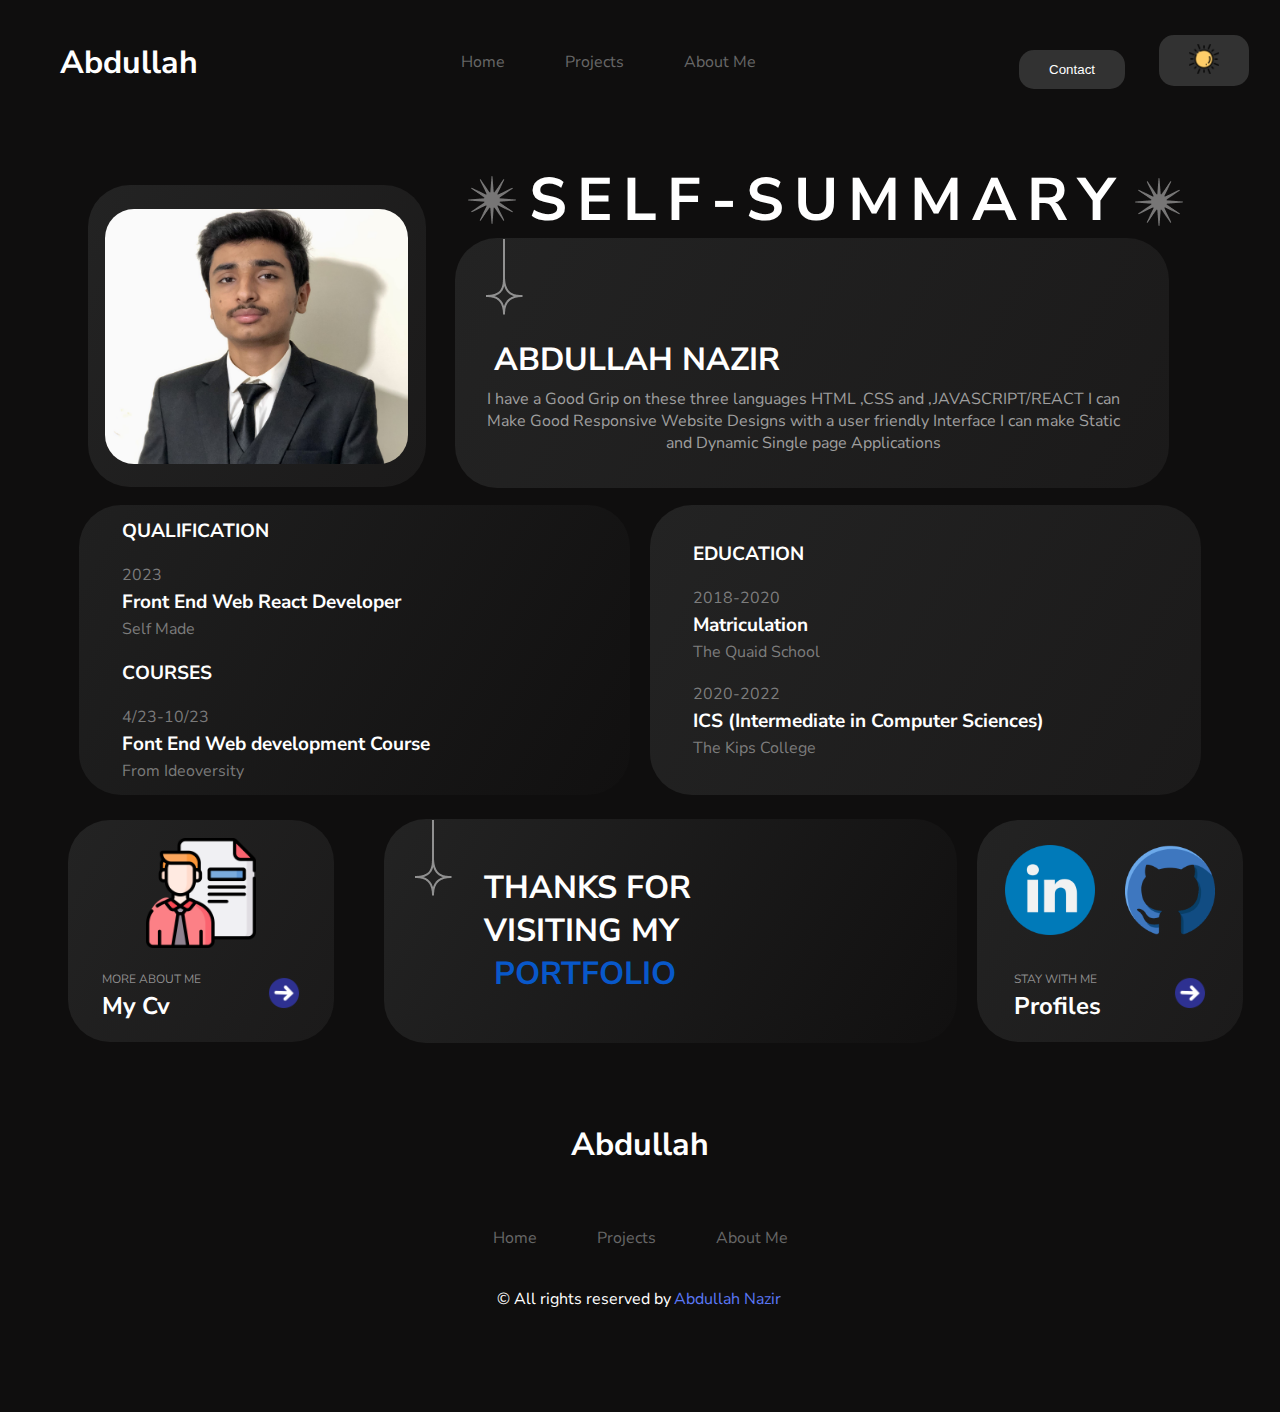
==== About Me.html @ 4bf7710f "Add files via upload" ====
<!DOCTYPE html>
<html lang="en">
<head>
    <meta charset="UTF-8">
    <meta name="viewport" content="width=device-width, initial-scale=1.0">
    <link rel="preconnect" href="https://fonts.googleapis.com">
    <link rel="preconnect" href="https://fonts.gstatic.com" crossorigin>
    <link href="https://fonts.googleapis.com/css2?family=Nunito+Sans:opsz,wght@6..12,400&family=Roboto:wght@300;800&display=swap" rel="stylesheet">
<link href="https://cdn.jsdelivr.net/npm/bootstrap@5.3.2/dist/css/bootstrap.min.css" rel="stylesheet" integrity="sha384-T3c6CoIi6uLrA9TneNEoa7RxnatzjcDSCmG1MXxSR1GAsXEV/Dwwykc2MPK8M2HN" crossorigin="anonymous">
<link rel="icon" href="briefcase.png">
    
    <title>About Me</title>
</head>
<style>
/* .nav p{
    margin: 0 30px;
} */
.offcanvas{
    max-width: 80%;
}
.off-canvas{
    display: none;
}

@media screen and (max-width:760px) {
.off-canvas{
    display: block;
    margin: -3px 0px;
}
.tog-4{
    display: flex;
}

.navbar .nav{
    display: none;
}
.hide-4{
    display:none;
}
.moon{
    display: none;
}
.sun{
}
.name{
    /* margin: 0 20px; */
}
.off-canvas{
    /* margin: 0 20px; */
    /* background-color: black; */
}
body .contact .sun{
display: block;
padding: 4px 10px;

}
.image-changer{
    /* width: 20px; */
}
.navbar .contact{
    margin: 0 0;
}


}
@media screen and (max-width:600px) {

    .offcanvas-body ul a{
        color: white;
}
}
.offcanvas-body ul{
    display: flex;
  flex-direction: column;
}
.offcanvas-body ul a{
margin: 20px 0;
}


.name{
    margin: 0 30px;
}

.contact{
    margin: 0 30px;
}

@media screen and (min-width:950px) {

.contact{
margin: 0 31px;

}
.name{
margin: 0 60px;
}
}

.offcanvas.show:not(.hiding), .offcanvas.showing{
    background-image: linear-gradient(120deg, #232323 0%, #1b1a1a 100%);
}

@media screen and (max-width:320px) {

.covered .text pre{

}
.copyright{
    font-size: 14px;
}
a{
    margin: 0 20px;
}
}

a{
color: #676767;
transition: color 0.5s ease; /* 0.5s duration with ease transition */

text-decoration: none;
margin: 0 30px;

    }



    *{
        margin: 0;
        padding: 0;
    }
    a:hover{
color: white;

}
    a{
color: #676767;
transition: color 0.5s ease; /* 0.5s duration with ease transition */

text-decoration: none;

    }
    .copyright span{
    color: #5B78F6;
    margin: 0 3px;
}

    body{
        background-color: #0f0e0e;
    font-family: 'Nunito Sans', sans-serif;

    }
    .navbar{
        display: flex;
      justify-content: space-between;
      height: 124px;
      align-items: center;
    }
    .nav{
        display: flex;
      justify-content: space-around;
      align-items: center;
      /* width: 200px;     */
    }
    .nav-2{
        display: flex;
      justify-content: center;
      align-items: center;
      height: 100px;
      color: white;
    }
    .nav-2 p{
       /* margin: 0 30px;  */
    }
    .middle-section{
        display: flex;
      justify-content: center;
      height: 353px;
    }
    .left , .right{
    display: flex;
    /* flex-basis: 50%; */
    }
    .navbar h1{
        color: white;
    }

    .contact button{
       padding: 12px 30px;
       border-radius: 15px;
      border: 0;
      background: #323232;
      color: white;
    
    }
    .left{
        display: flex;
      justify-content: end;
      /* flex-direction: column; */
      /* height: 1000px; */
      margin-right: 29px;
      margin-top: 61px;
    }
    .right{
        display: flex;
      justify-content: start;
      /* height: 1000px; */
      margin-top: 41px;
      flex-direction: column;
      height: 342px;
    
    }
    .first-component{
        background-color: #5b5b5ba3;
        background-image: linear-gradient(120deg, #232323 0%, #1b1a1a 100%);

      border-radius: 42px;
      width: 338px;
  height: 302px;
    }
    
    .first-component-2{
      
      /* background-color: #5b5b5ba3;
      width: 500px;
      height: 53px;
      border-radius: 82px;
      width: 556px; */
      text-align: center;
      display: flex;
      align-items: center;
      justify-content: center;
    }
    .first-component-2 h1{
        color: white;
        font-size: 60px;
        transform: translateY(-6px);
        letter-spacing: 10px;
    }
    .second-component-1{
      
       display: flex;
     
       
    }
    .left-1{
        background-color: #5b5b5ba3;
      height: 250px;
      border-radius: 42px;
      width: 714px;
      margin: -9px 0px;
      /* background-image: linear-gradient(120deg, #323232 0%, #0d0c0c 100%); */
      /* border: 1px solid #222020; */
      background-image: linear-gradient(120deg, #232323 0%, #1b1a1a 100%);
    }
    .intro{
        height: 153px;
  display: flex;
  flex-direction: column;
  justify-content: center;
    }
    .intro h1{
        margin: 7px 39px;
        color: white;
    }
    /* .intro p{
        text-align: center;
        color: #9F9F9F;
        margin: 0 26px;
  transform: translateX(-8px);
    } */

    .right-1{
        background-color: #5b5b5ba3;
      width: 266px;
      height: 222px;
      border-radius: 42px;
      margin:28px 23px;
    
    }
    .second-component{
       display: flex;
       justify-content: center;
       align-items: center;
       height: 215px;
    }
    
    .second-component-2{
       display: flex;
       justify-content: center;
       align-items: center;
       /* height: 263px; */
       /* height: 215px; */
    }
    .inlets-1{
        background-color: #5b5b5ba3;
      width: 266px;
      height: 222px;
      border-radius: 42px;
      margin: 28px 10px;
  background-image: linear-gradient(120deg, #232323 0%, #1b1a1a 100%);

    }
    .inlets-2{
        background-color: #5b5b5ba3;
        width: 544px;
      height: 222px;
      border-radius: 42px;
      margin: 28px 10px;
  background-image: linear-gradient(120deg, #232323 0%, #1b1a1a 100%);

    }
    
    .inlets-2-2{
        background-color: #5b5b5ba3;
        width: 551px;
  height: 290px;
      border-radius: 42px;
      margin: 28px 10px;
  background-image: linear-gradient(120deg, #232323 0%, #1b1a1a 100%);

    }
    .inlets-2-2-exp{
        background-color: #5b5b5ba3;
        width: 551px;
  height: 290px;
      border-radius: 42px;
      margin: 28px 10px;
      background-image: linear-gradient(120deg, #202020 0%, #111010 100%);

    }
    
    
    .inlets-3{
    background-color: #5b5b5ba3;
  width: 266px;
  height: 222px;
  border-radius: 42px;
  margin: 28px 10px;
  background-image: linear-gradient(120deg, #232323 0%, #1b1a1a 100%);

}
.img-1{
    height: 146px;
    display: flex;
    align-items: center;
  justify-content: center;
}
.about-me h1{
    font-size: 24px;
    color: white;
}
.details{
    display: flex;
  justify-content: space-around;
  align-items: center;
  margin: 5px 0;
}
.l2 img{
    transform: rotate(92deg);
    cursor: pointer;
}
.about-me .img-1 img{
    margin: 0 15px;
}
/* .details-2 .l{
    margin: 0 35px;
}

.details-2 .l2{
    margin: 0 35px;
} */
    .me{
        display: flex;
        justify-content: center;
        align-items: end;
        color: white;
        height: 150px;
    }
    .copyright{
        display: flex;
        justify-content: center;
        color: white;
        align-items: center;
        /* height: 150px; */
    }
    footer{
        height: 374px;
    }
    .left-corner{
        width: 100px;
  height: 78px;
  display: flex;
  justify-content: center;
  align-items: center;

    }

    .about-me .img-1 img{
    margin: 0 15px;
}
.about-me h1{
    font-size: 24px;
    color: white;
}

.about-me-2 h1{
    font-size: 31px;
    color: white;
}
.about-me p{
    font-size: 12px;
  color: #BCBCBCB7;
  margin-bottom: 3px;
  /* margin-left: -20px; */

}

.thanks{
    display: flex;
  flex-direction: column;
  justify-content: center;

}
 .white{
    color: white;
    
}
.one-t{
    display: flex;
    flex-direction: column;

}
.blue{
    color: #0858CA;
    margin: 0 10px;
}
   
.inlets-2-2-2{
    background-color: #5b5b5ba3;
    width: 573px;
    /* justify-content: center; */
  height: 224px;
  border-radius: 42px;
  margin: 28px 10px;
  background-image: linear-gradient(120deg, #232323 0%, #111010 100%);
  display: flex;
  /* align-items: center; */

}

.my-image{
    display: flex;
  justify-content: center;
  align-items: center;
  height: 100%;
  
}

.my-image img{
    width: 303px;
  height: 255px;
  object-fit: cover;
  border-radius: 29px;
}
.exp h1{
color: white;
font-size: 19px;
margin: 11px 0px;
}
.exp p{
    color: #BCBCBC99;
    margin: 0 0;
}
.exp{
    display: flex;
  flex-direction: column;
  margin: 0 43px;
  height: 100%;
  justify-content: center;
}
.exp-part-1{
    margin: 10px 0;
}

.exp-part-2{
    margin: 10px 0;
}
.exp-part-3{
    margin: 10px 0;
}

@media screen and (max-width:700px) {
.right{
    height: 100%;
}

.first-component {
  background-color: #5b5b5ba3;
  background-image: linear-gradient(120deg, #232323 0%, #1b1a1a 100%);
  border-radius: 42px;
  width: 298px;
  height: 293px;
}


.my-image img {
  width: 250px;
  height: 255px;
  object-fit: cover;
  border-radius: 29px;
}

}

@media screen and (max-width:812px) {
    .first-component {
  background-color: #5b5b5ba3;
  background-image: linear-gradient(120deg, #232323 0%, #1b1a1a 100%);
  border-radius: 42px;
  width: 298px;
  height: 293px;
}


.my-image img {
  width: 250px;
  height: 255px;
  object-fit: cover;
  border-radius: 29px;
}
    .inlets-2-2-exp {
  width: 95vw;
  height: 100%;
}
.inlets-2-2 {
  width: 95vw;
  /* height: 100%; */
}



.second-component-2 {
  display: flex;
  justify-content: center;
  align-items: center;
  flex-direction: column;
}


}

@media screen and (max-width:412px) {
    .first-component-2 h1 {
    /* color: white; */
    font-size: 18px;
    }
}

@media screen and (max-width:500px) {

    .my-image img {
    width: 226px;
    height: 239px;
    object-fit: cover;
    border-radius: 29px;
  }

  .first-component {
    background-color: #5b5b5ba3;
    background-image: linear-gradient(120deg, #232323 0%, #1b1a1a 100%);
    border-radius: 42px;
    width: 260px;
    height: 271px;
  }

.left-1{
    height: 400px;
}
.intro{
    height: 230px;
    margin: 20px 0;
    justify-content: flex-start;
}
}

@media screen and (max-width:494px) {

    .left-corner{
    margin-bottom: 15px;
}
}


@media screen and (max-width:600px) {

.intro{
    height: 170px;
    
}
}

@media screen and (max-width:500px) {


}


@media screen and (max-width:370px) {

    .my-image img {
    width: 213px;
    height: 210px;
    object-fit: cover;
    border-radius: 29px;
  }
  .first-component {
    background-color: #5b5b5ba3;
    background-image: linear-gradient(120deg, #232323 0%, #1b1a1a 100%);
    border-radius: 42px;
    width: 245px;
    height: 243px;
  }
  
}


@media screen and (max-width:295px) {
.second-component .thanks{
    /* transform: translateY(21px); */

    margin: 0 -22px;
    
}
.thanks .white{
    font-size: 22px;
}
.thanks .blue{
    font-size: 22px;
}
.left-corner .thanks{
}

 body .inlets-2-2-2 {
    /* width: 96vw; */
    height: 231px;
  }

     body .inlets-2-2-exp {
  width: 87vw;
  height: 100%;

}
 body .inlets-2-2 {
  width: 87vw;
  /* height: 100%; */
}
 body .inlets-1 {
  /* background-color: #5b5b5ba3; */
  width: 87vw;
}

 body .inlets-2-2-2 {
  /* background-color: #5b5b5ba3; */
  width: 87vw;
}

 body .inlets-3 {
  /* background-color: #5b5b5ba3; */
  width: 87vw;
}


}

@media screen and (max-width: 476px) {
  .white {
    font-size: 25px;
  }
.thanks{
    margin: 0 -13px;
    /* transform: translateY(15px); */
}
  .blue{
    font-size: 25px;
  }
  .one-t{
    flex-direction: column;
  }
}


@media screen and (max-width:1000px) {

    .second-component {
  display: flex;
  justify-content: center;
  align-items: center;
  height: 100%;
  flex-direction: column;
}
.inlets-1 {
  /* background-color: #5b5b5ba3; */
  width: 95vw;
}
.inlets-2-2-2 {
  /* background-color: #5b5b5ba3; */
  width: 95vw;
}

.inlets-3 {
  /* background-color: #5b5b5ba3; */
  width: 95vw;
}
.details {
    display: flex;
    justify-content: space-between;
    margin: 0 30px;
  }

    .middle-section {
  display: flex;
  justify-content: center;
  height: 100%;
  flex-direction: column;

}
.left {
  display: flex;
  justify-content: center;
  align-items: center;
  margin-right: 0;
}
.first-component-2 h1 {
  color: white;
  font-size: 25px;
  transform: translateY(0);
  letter-spacing: 5px;
}
.first-component-2{
    margin-bottom: 50px;
}
.left-1{
    width: 100%;
    margin: -9px 15px;
}
.mid-1{
    display: flex;
    align-items: center;
    justify-content: center;
}
}

.mid-1{
    text-align: start;
}
.mid-2{
    text-align: center;
  color: #9F9F9F;
  margin: 0 26px;
  transform: translateX(-8px);
}
.navbar .sun{
    padding: 9px 30px;
}
@media screen and (min-width:751px) and (max-width:886px)  {

.contact .sun{
    padding: 9px 12px;
}
.contact .moon{
    padding: 12px 15px;
}
.contact a{
    margin: 0 16px;
}
.contact{
    margin: 0 17px;
}
}

.btn{
    border: none;
    background-color: #0f0e0e;
    color: white;


}
.btn:hover{
    background-color: #0f0e0e;

}

@media screen and (min-width:751px) and (max-width:886px)  {

.contact .sun{
    padding: 9px 12px;
}
.contact .moon{
    padding: 12px 15px;
}
.contact a{
    margin: 0 16px;
}
.contact{
    margin: 0 17px;
}
}

@media screen and (max-width: 430px) {
  body .navbar .sun {
    width: 40px;
    height: 37px;
    padding: 0 0;
  }
}

@media screen and (min-width:1000px) and (max-width:1160px)  {

    .first-component {
  background-color: #5b5b5ba3;
  background-image: linear-gradient(120deg, #232323 0%, #1b1a1a 100%);
  border-radius: 42px;
  width: 300px;
  height: 279px;
}
.mid-1 {
  margin: 0 40px;
  color: #9F9F9F;
  text-align: center;
}
.left-1{
    width: 100%;
}
.de-margin{
    margin: 0 0;
}
.my-image img {
  width: 263px;
  height: 243px;
  object-fit: cover;
  border-radius: 29px;
}
.inlets-2-2-exp {
  background-color: #5b5b5ba3;
  width: 470px;
  height: 290px;
  border-radius: 42px;
  margin: 28px 10px;
  background-image: linear-gradient(120deg, #202020 0%, #111010 100%);
}
.second-component {
  display: flex;
  justify-content: center;
  align-items: center;
  height: 215px;
  margin: 0 19px;
}
.inlets-2-2 {
  /* background-color: #5b5b5ba3; */
  width: 470px;
  height: 290px;
  border-radius: 42px;
  margin: 28px 10px;
}
.first-component-2 h1 {
  /* color: white; */
  font-size: 45px;
  transform: translateY(-6px);
  letter-spacing: 10px;
}
.inlets-3 {
  background-color: #5b5b5ba3;
  width: 24vw;
  height: 222px;
  border-radius: 42px;
  margin: 28px 10px;
  background-image: linear-gradient(120deg, #232323 0%, #1b1a1a 100%);
}
.inlets-1 {
  background-color: #5b5b5ba3;
  width: 24vw;
  height: 222px;
  border-radius: 42px;
  margin: 28px 10px;
  background-image: linear-gradient(120deg, #232323 0%, #1b1a1a 100%);
}

.inlets-2 {
  background-color: #5b5b5ba3;
  width: 32vw;
  height: 222px;
  border-radius: 42px;
  margin: 28px 10px;
  background-image: linear-gradient(120deg, #232323 0%, #1b1a1a 100%);
}
.right {
  display: flex;
  justify-content: start;
  height: 1000px;
  margin-top: 56px;
  flex-direction: column;
  height: 342px;
}
.middle-section {
  display: flex;
  justify-content: center;
  height: 353px;
  margin: 0 30px;
}

}

@media screen and (min-width: 885px) and (max-width: 888px) {
 body .contact {
    margin: 0 16px;
  }
}

    </style>
<body>
    
        <div class="navbar">
            <div class="name">
                <a href="index.html" style="color: white;">       <h1 class="namer"
                    >Abdullah </h1> </a> 

            </div>

            <div class="nav">
                <a href="index.html"> <p>Home</p></a>
                <a href="Projects.html"> <p>Projects</p></a>

                <a href="About Me.html"> <p>About Me</p></a>
        
            </div>
            <div class="tog-4">
                <div class="contact">
                  <a href="Contact Me .html" class="hide-4">  <button class="button-color moon">
                    Contact
                </button>
            
                
            </a>
                <button class="Dark-button sun">
                 <img src="sun (2).png" alt="" width="30px" class="image-changer">
             </button>
                </div>
                <div class="off-canvas">
                   
                      <button class="btn" type="button" data-bs-toggle="offcanvas" data-bs-target="#offcanvasExample" aria-controls="offcanvasExample" >
                        <svg xmlns="http://www.w3.org/2000/svg" width="40" height="30" fill="currentColor" class="bi bi-list fa-4x" viewBox="0 0 16 16" style="">
                            <path fill-rule="evenodd" d="M2.5 12a.5.5 0 0 1 .5-.5h10a.5.5 0 0 1 0 1H3a.5.5 0 0 1-.5-.5zm0-4a.5.5 0 0 1 .5-.5h10a.5.5 0 0 1 0 1H3a.5.5 0 0 1-.5-.5zm0-4a.5.5 0 0 1 .5-.5h10a.5.5 0 0 1 0 1H3a.5.5 0 0 1-.5-.5z"/>
                          </svg>
            <!-- <div  class="ham-1"></div>
            <div class="ham-1"></div>
            <div class="ham-1"></div> -->
                      </button>
                      
                      <div class="offcanvas offcanvas-start" tabindex="-1" id="offcanvasExample" aria-labelledby="offcanvasExampleLabel">
                        <div class="offcanvas-header">
                          <h5 class="offcanvas-title" id="offcanvasExampleLabel" style="visibility: hidden;">ABDULLAH</h5>
                          <button type="button" class="btn-close" data-bs-dismiss="offcanvas" aria-label="Close"></button>
                        </div>
                        <div class="offcanvas-body">
                          <div>
                            <ul>
                                <a href="index.html">HOME</a>
                                <a href="Projects.html">PROJECTS</a>
                                <a href="About Me.html">ABOUT ME</a>
                                <a href="My Cv.html">MY CV</a>
                                <a href="Contact Me .html">CONTACT</a>
                            </ul>
                          </div>
                         
                        </div>
                      </div>
                </div>
            </div>

        
        </div>
        <div class="middle-section">
        <div class="left">
            <div class="first-component">
        <div class="my-image">
            <img src="IMG_E0262.JPG" alt="" >

        </div>
            </div>
        
            
        
        </div>
        
        <div class="right">
        
        <div class="first-component-2">
            <img src="star-2.png" alt=""  width="48px" style="margin: 0 13px;transform: translateY(-6px);">  <h1 class="summary-3 ccc"> SELF-SUMMARY</h1> <img src="star-2.png" alt="" width="48px" style="transform: translateY(-4px);margin: 0 10px;">
        </div>
        
        <div class="second-component-1">
        
            <div class="left-1">
                <div class="left-corner">
        <img src="icon2.png" alt="">
    </div>

    <div class="intro">
        <h1>ABDULLAH NAZIR</h1>
        <p class="mid-2">
            I have a Good Grip on these three languages HTML ,CSS and
,JAVASCRIPT/REACT I can Make Good Responsive Website Designs with a user friendly Interface I can
make Static and Dynamic Single page Applications 
<p style="margin: 0 40px;color: #9F9F9F;" class="mid-1"></p>  </p>
    </div>

            </div>
            
        </div>
        
        
        
        
        </div>
        </div>

        <div class="second-component-2">
        
                   
                    
            <div class="inlets-2-2-exp">
            
                <div class="exp">

                    <div class="exp-part-1">
                        <h1 style="margin: 0px 0px;">QUALIFICATION</h1>
                    </div>


                    <div class="exp-part-3">
                        <p>2023</p>
                        <h1 style="margin: 3px 0px;">Front End Web React Developer</h1>
                        <p>Self Made</p>
                    </div>

               <div class="exp-part-1">
                        <h1 style="margin: 0px 0px;">COURSES</h1>
                    </div>

                <div class="exp-part-2">
                    <p>4/23-10/23</p>
                    <h1 style="margin: 3px 0px;">Font End Web development Course</h1>
                    <p>From Ideoversity</p>
                </div>
                
               
                

</div>

            </div>
            
            <div class="inlets-2-2">
            
                <div class="exp">
                    <div class="exp-part-1">
                    <h1 style="margin: 0px 0px;">EDUCATION</h1>
                </div>
                
                <div class="exp-part-2">
                    <p>2018-2020</p>
                    <h1 style="margin: 3px 0px;">Matriculation</h1>
                    <p>The Quaid School</p>
                </div>
                
                <div class="exp-part-3">
                    <p>2020-2022</p>
                    <h1 style="margin: 3px 0px;">ICS (Intermediate in Computer Sciences)</h1>
                    <p>The Kips College</p>
                </div>
                
                </div>

            </div>
          
            
                </div>

        <div class="second-component">
        <a href="My Cv.html" class="de-margin">
            <div class="inlets-1">
                    <div class="about-me">
                        <div class="img-1">
                        <img src="project.png" alt="" width="110px">
                    </div>
                    
                    <div class="details">
                        <div class="l">
                        <p>MORE ABOUT ME</p>
                        <h1>My Cv</h1>
                    </div>
                    <div class="l2">
                            <img src="up-arrow.png" alt="" width="30px">
                    
                    </div>
                    </div>
                    
                    </div>
                    
            </div>
        </a>
                <div class="inlets-2-2-2">
            
                    <div class="left-corner">
                        <img src="icon2.png" alt="">
                    </div>
                    <div class="thanks">
                        <h1 class="white">THANKS FOR </h1>
                   <div class="one-t">   <div class="new-kid"> <h1 class="white">VISITING MY</h1></div> <h1 class="blue">PORTFOLIO</h1> </div> 
                    </div>

            </div>
            
            <div class="inlets-3">
                    <div class="about-me">
                        <div class="img-1">
                            <a href="https://www.linkedin.com/in/abdullah-nazir-01104a296/"   target="_main" style="margin: 0 0;">    <img src="linkedin.png" alt="" width="90px" style="cursor: pointer;"></a>
                            <a href="https://github.com/AbdullahNazir115" style="margin: 0 0;" target="_main">   <img src="github (1).png" alt="" width="90px" style="cursor: pointer;"></a>
                   
                    </div>
                    
                    <div class="details">
                        <div class="l">
                        <p>STAY WITH ME</p>
                        <h1>Profiles</h1>
                    </div>
                    <div class="l2">
                            <img src="up-arrow.png" alt="" width="30px">
                    
                    </div>
                    </div>
                    
                    </div>
            </div>
            
                </div>
        
        
                
        
                        <footer>
                            <div class="me">
                                <div class="name">
                            <a href="index.html" style="color: white;">       <h1 class="namer-2">Abdullah </h1> </a> 
                                 </div>
                            </div>
                            <div class="nav-2">
                <a href="index.html" style="margin: 0 30px;"> <p>Home</p></a>
                <a href="Projects.html" style="margin: 0 30px;"> <p>Projects</p></a>

                <a href="About Me.html" style="margin: 0 30px;"> <p>About Me</p></a>
                        
                            </div>
                            <div class="copyright">
                                © All rights reserved by <a href="https://www.linkedin.com/in/abdullah-nazir-01104a296/" style="margin: 0 0;"><span>Abdullah  Nazir</span> </a>

                            </div>
                        </footer>

                        
                        <script>
                            let body=document.querySelector('body')
                            let namer=document.querySelector('.namer')
                            let namer2=document.querySelector('.namer-2')
                            let copyright=document.querySelector('.copyright')
                            let overlay=document.querySelector('.overlay')
                            let button=document.querySelector('.Dark-button')
                            let ic=document.querySelector('.image-changer')
                            let btn=document.querySelector('.btn')
                            let ccc=document.querySelector('.ccc')
                            // let pc=document.querySelector('.PROJECTS')
                            
                            
                            button.addEventListener('click',function(){
                            
                            // namer.style.color='#6f42c1'
                            //     namer2.style.color='#6f42c1'
                            //     copyright.style.color='black'
                            //     body.style.background='white'
                            
                               let isDarkMode = body.style.background === 'white';
                            
                            // Toggle theme and colors with smooth transitions
                            body.style.background = isDarkMode ? 'black' : 'white'
                            ic.src = isDarkMode ? 'sun (2).png' :'crescent-moon.png'
                            btn.style.background = isDarkMode ? 'black' : 'white'
                            btn.style.color = isDarkMode ? 'white' : 'black'
                            ccc.style.color = isDarkMode ? 'white' : 'black'
                            
                            namer.style.color = isDarkMode ? 'white' : 'black';
                            // pc.style.color = isDarkMode ? 'white' : 'black';
                            namer2.style.color = isDarkMode ? 'white' : 'black';
                            copyright.style.color = isDarkMode ? 'white' : 'black';
                            body.style.transition=isDarkMode ? '2s' : '2s';
                            
                            // body.style.zIndex=isDarkMode ? '100000' : '10000';
                            // overlay.style.display=isDarkMode ? 'none' : 'block';
                            
                            
                            })
                            
                            
                            </script>        
<script src="https://cdn.jsdelivr.net/npm/bootstrap@5.3.2/dist/js/bootstrap.bundle.min.js" integrity="sha384-C6RzsynM9kWDrMNeT87bh95OGNyZPhcTNXj1NW7RuBCsyN/o0jlpcV8Qyq46cDfL" crossorigin="anonymous"></script>

</body>
</html>
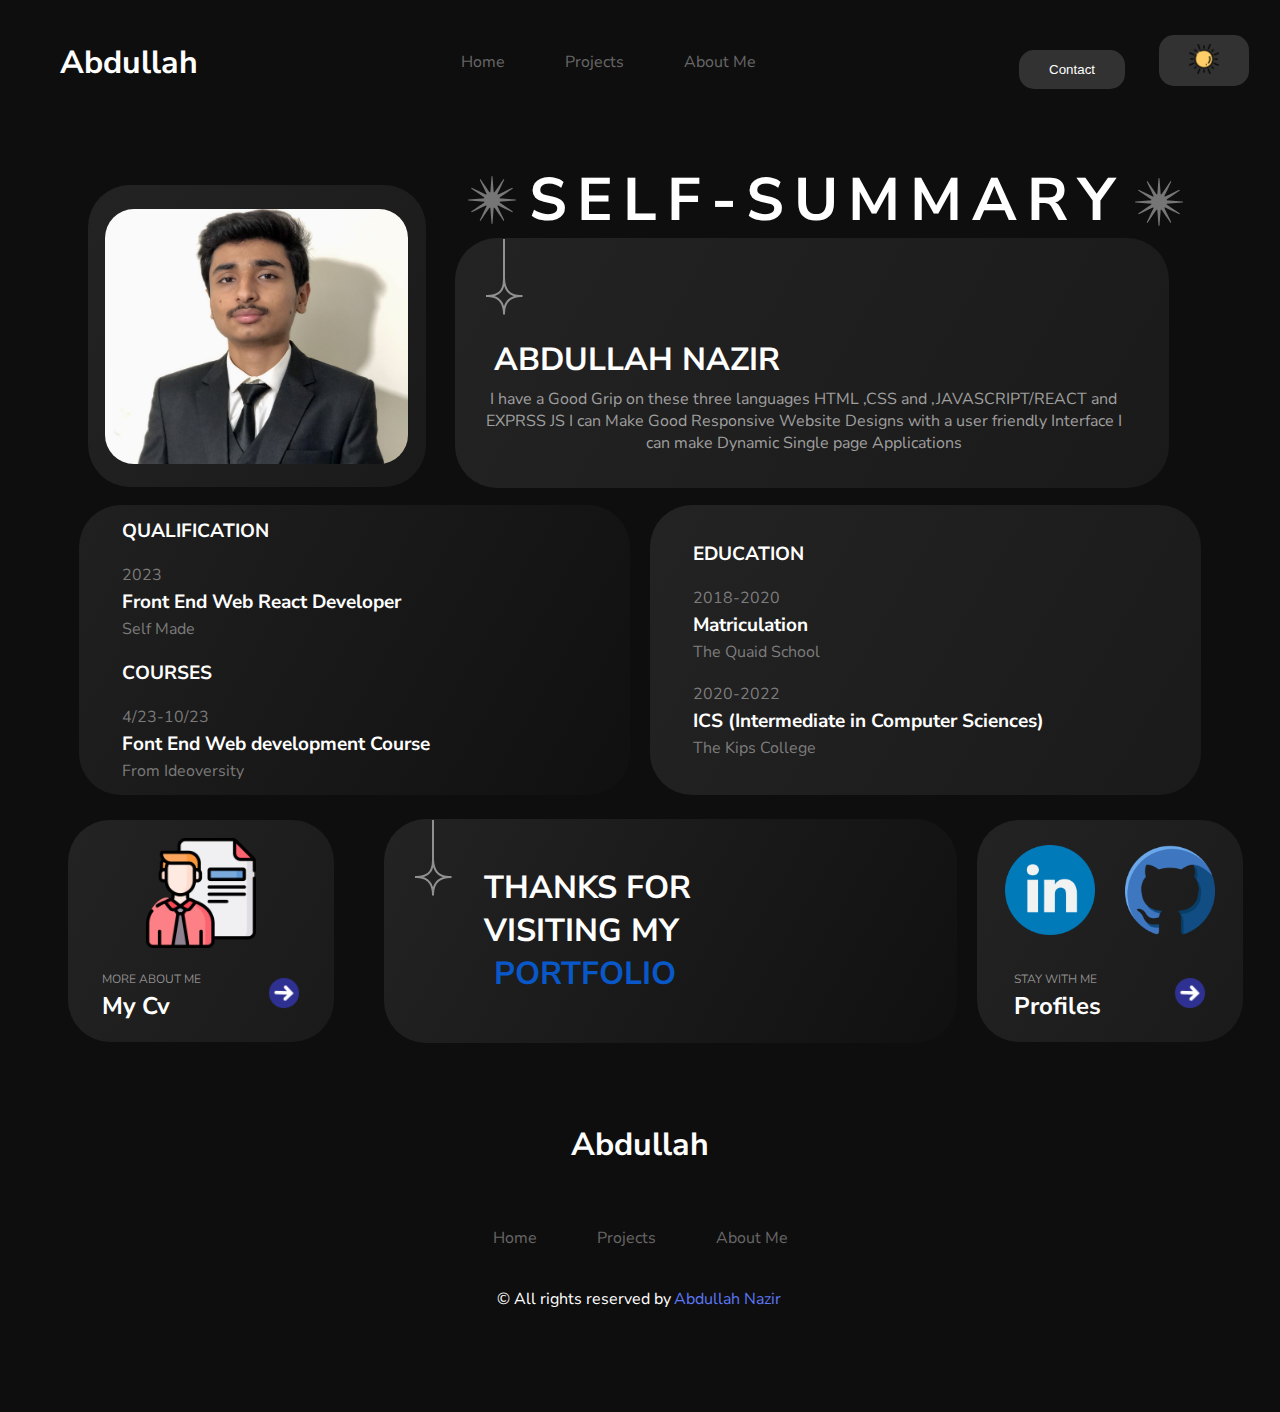
==== commit 2cb18abf: "Update About Me.html" ====
--- a/About Me.html
+++ b/About Me.html
@@ -20,6 +20,39 @@
 }
 .off-canvas{
     display: none;
+}
+body h1{
+  animation: fade 1.0s ease-out;
+  
+}
+body p{
+  animation: fade 1.0s ease-out;
+  
+}
+
+
+@keyframes fade {
+    0% {
+   opacity: 0.2;
+
+    }
+    50%{
+      opacity: 0.5;
+    }
+    100% {
+opacity: 1;
+    }
+  }
+
+  .namer:hover{
+    /* transform: translateY(-10px); */
+    transition: font-size 0.5s ease-in-out;
+    font-size: 41px;
+}
+.namer-2:hover{
+    /* transform: translateY(-10px); */
+    transition: font-size 0.5s ease-in-out;
+    font-size: 41px;
 }
 
 @media screen and (max-width:760px) {
@@ -916,6 +949,34 @@
     margin: 0 16px;
   }
 }
+.animation-1{
+    animation: slide-in 1.0s ease-out;
+}
+
+@keyframes slide-in {
+    0% {
+scale: 0.5;
+
+    }
+    100% {
+
+    }
+  }
+
+  .animation-2{
+    animation: slide-ini 1.0s ease-out;
+}
+
+@keyframes slide-ini {
+    0% {
+scale: 0.5;
+
+    }
+    100% {
+
+    }
+  }
+  
 
     </style>
 <body>
@@ -982,7 +1043,7 @@
         </div>
         <div class="middle-section">
         <div class="left">
-            <div class="first-component">
+            <div class="first-component animation-1">
         <div class="my-image">
             <img src="IMG_E0262.JPG" alt="" >
 
@@ -995,11 +1056,11 @@
         
         <div class="right">
         
-        <div class="first-component-2">
+        <div class="first-component-2 animation-2">
             <img src="star-2.png" alt=""  width="48px" style="margin: 0 13px;transform: translateY(-6px);">  <h1 class="summary-3 ccc"> SELF-SUMMARY</h1> <img src="star-2.png" alt="" width="48px" style="transform: translateY(-4px);margin: 0 10px;">
         </div>
         
-        <div class="second-component-1">
+        <div class="second-component-1 animation-2">
         
             <div class="left-1">
                 <div class="left-corner">
@@ -1010,8 +1071,8 @@
         <h1>ABDULLAH NAZIR</h1>
         <p class="mid-2">
             I have a Good Grip on these three languages HTML ,CSS and
-,JAVASCRIPT/REACT I can Make Good Responsive Website Designs with a user friendly Interface I can
-make Static and Dynamic Single page Applications 
+,JAVASCRIPT/REACT and EXPRSS JS I can Make Good Responsive Website Designs with a user friendly Interface I can
+make Dynamic Single page Applications 
 <p style="margin: 0 40px;color: #9F9F9F;" class="mid-1"></p>  </p>
     </div>
 
@@ -1029,7 +1090,7 @@
         
                    
                     
-            <div class="inlets-2-2-exp">
+            <div class="inlets-2-2-exp animation-1">
             
                 <div class="exp">
 
@@ -1061,7 +1122,7 @@
 
             </div>
             
-            <div class="inlets-2-2">
+            <div class="inlets-2-2 animation-2">
             
                 <div class="exp">
                     <div class="exp-part-1">
@@ -1089,7 +1150,7 @@
 
         <div class="second-component">
         <a href="My Cv.html" class="de-margin">
-            <div class="inlets-1">
+            <div class="inlets-1 test-1">
                     <div class="about-me">
                         <div class="img-1">
                         <img src="project.png" alt="" width="110px">
@@ -1110,7 +1171,7 @@
                     
             </div>
         </a>
-                <div class="inlets-2-2-2">
+                <div class="inlets-2-2-2 test-3">
             
                     <div class="left-corner">
                         <img src="icon2.png" alt="">
@@ -1121,8 +1182,8 @@
                     </div>
 
             </div>
-            
-            <div class="inlets-3">
+             
+            <div class="inlets-3 test-2">
                     <div class="about-me">
                         <div class="img-1">
                             <a href="https://www.linkedin.com/in/abdullah-nazir-01104a296/"   target="_main" style="margin: 0 0;">    <img src="linkedin.png" alt="" width="90px" style="cursor: pointer;"></a>
@@ -1209,10 +1270,29 @@
                             
                             
                             })
+
+                            let test1 = document.querySelector('.test-1');
+        let test2 = document.querySelector('.test-2');
+        let test3 = document.querySelector('.test-3');
+                    function scrollHandler() {
+    if (window.pageYOffset >90) {
+        test1.classList.add('animation-1');
+        test2.classList.add('animation-1');
+        test3.classList.add('animation-1');
+
+        window.removeEventListener("scroll", scrollHandler);
+    }
+    
+    console.log(pageYOffset)
+}
+
+
+window.addEventListener('scroll', scrollHandler);
+
                             
                             
                             </script>        
 <script src="https://cdn.jsdelivr.net/npm/bootstrap@5.3.2/dist/js/bootstrap.bundle.min.js" integrity="sha384-C6RzsynM9kWDrMNeT87bh95OGNyZPhcTNXj1NW7RuBCsyN/o0jlpcV8Qyq46cDfL" crossorigin="anonymous"></script>
 
 </body>
-</html>+</html>
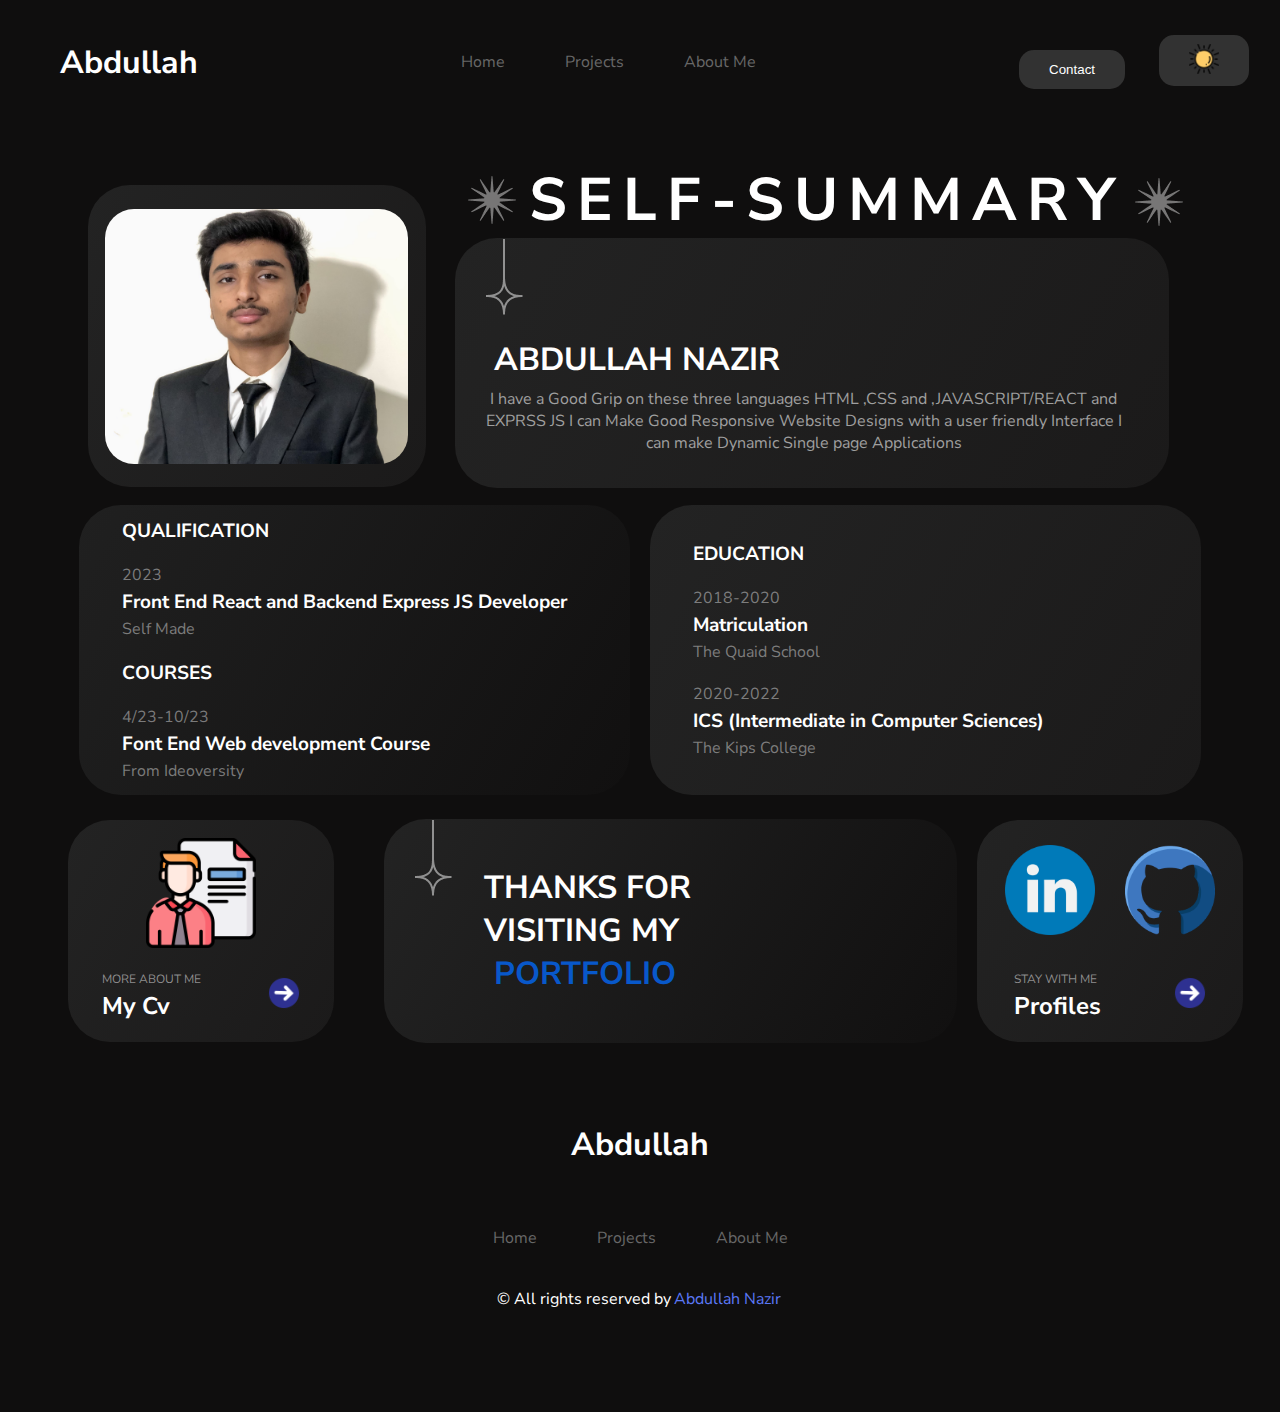
==== commit 36918f68: "Update About Me.html" ====
--- a/About Me.html
+++ b/About Me.html
@@ -499,7 +499,8 @@
 .exp h1{
 color: white;
 font-size: 19px;
-margin: 11px 0px;
+margin: 3px 0px;
+
 }
 .exp p{
     color: #BCBCBC99;
@@ -1101,7 +1102,8 @@
 
                     <div class="exp-part-3">
                         <p>2023</p>
-                        <h1 style="margin: 3px 0px;">Front End Web React Developer</h1>
+                     <h1 style="margin: 3px 0px;">Front End React and Backend Express JS Developer</h1>
+
                         <p>Self Made</p>
                     </div>
 
